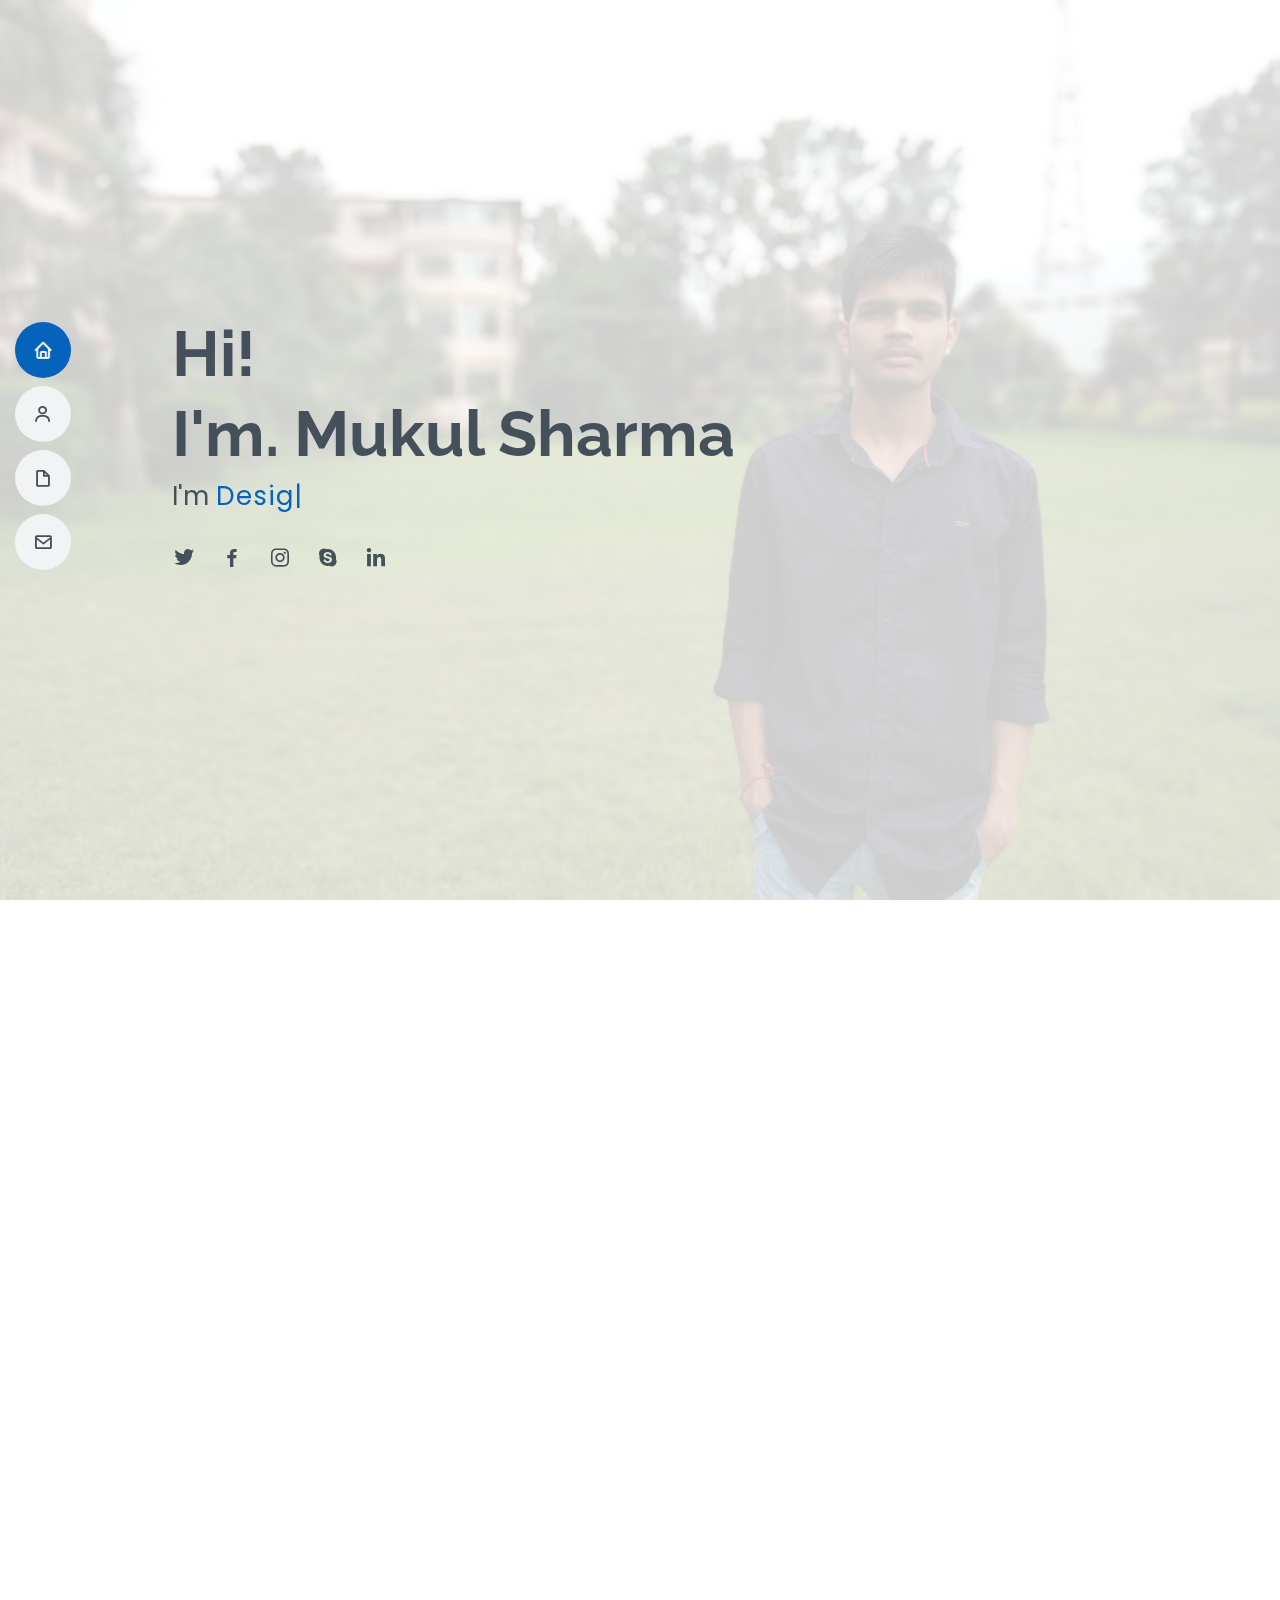
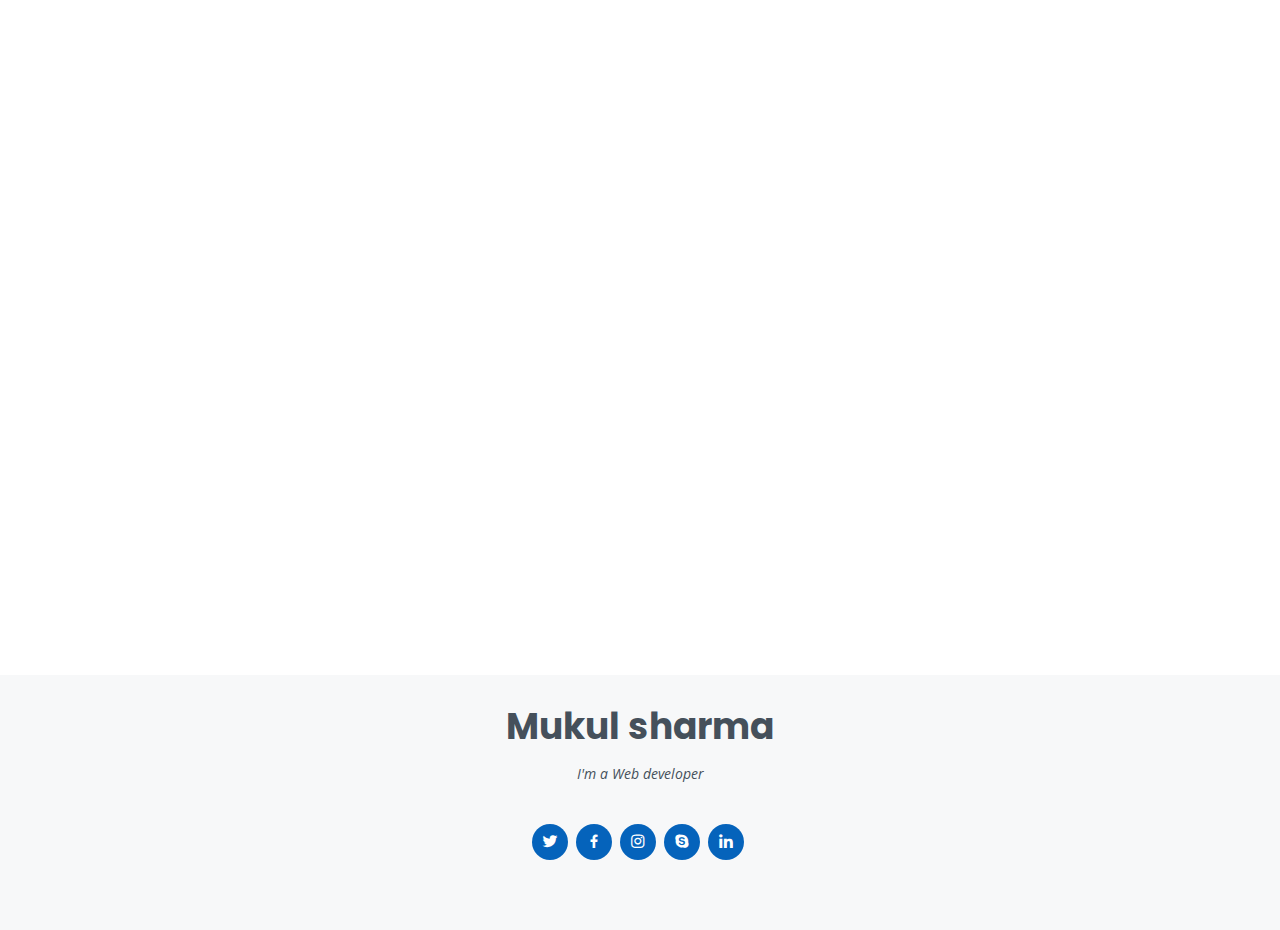
==== index.html @ 7c9a4d5d "Add files via upload" ====
<!DOCTYPE html>
<html lang="en">

<head>
  <meta charset="utf-8">
  <meta content="width=device-width, initial-scale=1.0" name="viewport">

  <title>My Resume</title>
  <meta content="" name="description">
  <meta content="" name="keywords">

  <!-- Favicons -->
  <link href="assets/img/favicon.png" rel="icon">
  <link href="assets/img/apple-touch-icon.png" rel="apple-touch-icon">

  <!-- Google Fonts -->
  <link href="https://fonts.googleapis.com/css?family=Open+Sans:300,300i,400,400i,600,600i,700,700i|Raleway:300,300i,400,400i,500,500i,600,600i,700,700i|Poppins:300,300i,400,400i,500,500i,600,600i,700,700i" rel="stylesheet">

  <!-- Vendor CSS Files -->
  <link href="assets/vendor/aos/aos.css" rel="stylesheet">
  <link href="assets/vendor/bootstrap/css/bootstrap.min.css" rel="stylesheet">
  <link href="assets/vendor/bootstrap-icons/bootstrap-icons.css" rel="stylesheet">
  <link href="assets/vendor/boxicons/css/boxicons.min.css" rel="stylesheet">
  <link href="assets/vendor/glightbox/css/glightbox.min.css" rel="stylesheet">
  <link href="assets/vendor/swiper/swiper-bundle.min.css" rel="stylesheet">

  <!-- Template Main CSS File -->
  <link href="assets/css/style.css" rel="stylesheet">

  <!-- =======================================================
  * Template Name: MyResume - v4.0.1
  * Template URL: https://bootstrapmade.com/free-html-bootstrap-template-my-resume/
  * Author: BootstrapMade.com
  * License: https://bootstrapmade.com/license/
  ======================================================== -->
</head>

<body>

  <!-- ======= Mobile nav toggle button ======= -->
  <!-- <button type="button" class="mobile-nav-toggle d-xl-none"><i class="bi bi-list mobile-nav-toggle"></i></button> -->
  <i class="bi bi-list mobile-nav-toggle d-xl-none"></i>
  <!-- ======= Header ======= -->
  <header id="header" class="d-flex flex-column justify-content-center">

    <nav id="navbar" class="navbar nav-menu">
      <ul>
        <li><a href="#hero" class="nav-link scrollto active"><i class="bx bx-home"></i> <span>Home</span></a></li>
        <li><a href="#about" class="nav-link scrollto"><i class="bx bx-user"></i> <span>About</span></a></li>
        <li><a href="#resume" class="nav-link scrollto"><i class="bx bx-file-blank"></i> <span>Resume</span></a></li>
       <!-- <li><a href="#portfolio" class="nav-link scrollto"><i class="bx bx-book-content"></i> <span>Portfolio</span></a></li> -->
        <!-- <li><a href="#services" class="nav-link scrollto"><i class="bx bx-server"></i> <span>Services</span></a></li> -->
        <li><a href="#contact" class="nav-link scrollto"><i class="bx bx-envelope"></i> <span>Contact</span></a></li>
      </ul>
    </nav><!-- .nav-menu -->

  </header><!-- End Header -->

  <!-- ======= Hero Section ======= -->
  <section id="hero" class="d-flex flex-column justify-content-center">
    <div class="container" data-aos="zoom-in" data-aos-delay="100">
      <h1>Hi!</h1><br>
      <h1>I'm. Mukul Sharma</h1>
      <p>I'm <span class="typed" data-typed-items="Designer, Developer"></span></p>
      <div class="social-links">
        <a href="#" class="twitter"><i class="bx bxl-twitter"></i></a>
        <a href="#" class="facebook"><i class="bx bxl-facebook"></i></a>
        <a href="https://instagram.com/mukul9350?igshid=11jwtks5wtkp6" target="_blank" class="instagram"><i class="bx bxl-instagram"></i></a>
        <a href="#" class="google-plus"><i class="bx bxl-skype"></i></a>
        <a href="#" class="linkedin"><i class="bx bxl-linkedin"></i></a>
      </div>
    </div>
  </section><!-- End Hero -->

  <main id="main">

    <!-- ======= About Section ======= -->
    <section id="about" class="about">
      <div class="container" data-aos="fade-up">

        <div class="section-title">
          <h2>About Me</h2>
          <p>Hi! My name is Mukul Sharma.I am a Web Developer and. I'm very passionate and dedicated to my work. I have acquired the skills and i enjoy every step of the design process. from discussion and collaboration. Who loves making sites and learning new technologies,</p>
        </div>

        <div class="row">
          <div class="col-lg-4">
            <img src="assets/img/profile-img.jpg" class="img-fluid" alt="">
          </div>
          <div class="col-lg-8 pt-4 pt-lg-0 content">
            <h3>UI/UX Designer &amp; Web Developer.</h3>
            <p class="font-italic">
              Develop web application and tablet Using client-side web technologies: HTML5, Javascript, JQuery, CSS3, X/HTML, D-HTML - Must be aware of different JavaScript libraries used to develop HTML5 web application etc
              
            </p>
            <div class="row">
              <div class="col-lg-6">
                <ul>
                  <li><i class="bi bi-chevron-right"></i> <strong>Birthday:</strong> <span>20 Jun 2001</span></li>
                  <li><i class="bi bi-chevron-right"></i> <strong>Website:</strong> <span>www.example.com</span></li>
                  <li><i class="bi bi-chevron-right"></i> <strong>Phone:</strong> <span>+962 741 7194</span></li>
                  <li><i class="bi bi-chevron-right"></i> <strong>City:</strong> <span>Dehradun</span></li>
                </ul>
              </div>
              <div class="col-lg-6">
                <ul>
                  <li><i class="bi bi-chevron-right"></i> <strong>Age:</strong> <span>21</span></li>
                  <li><i class="bi bi-chevron-right"></i> <strong>Degree:</strong> <span>Master</span></li>
                  <li><i class="bi bi-chevron-right"></i> <strong>Email:</strong> <span>bholasharma2906@gmail.com</span></li>
                  <li><i class="bi bi-chevron-right"></i> <strong>Hobby:</strong> <span>Play Badminton</span></li>
                </ul>
              </div>
            </div>
            <p>
              
            </p>
          </div>
        </div>

      </div>
    </section><!-- End About Section -->

  
    <!-- ======= Skills Section ======= -->
    <section id="skills" class="skills section-bg">
      <div class="container" data-aos="fade-up">

        <div class="section-title">
          <h2>Skills</h2>
          <!--<p>Magnam dolores commodi suscipit. Necessitatibus eius consequatur ex aliquid fuga eum quidem. Sit sint consectetur velit. Quisquam quos quisquam cupiditate. Et nemo qui impedit suscipit alias ea. Quia fugiat sit in iste officiis commodi quidem hic quas.</p>-->
        </div>

        <div class="row skills-content">

          <div class="col-lg-6">

            <div class="progress">
              <span class="skill">HTML <i class="val">100%</i></span>
              <div class="progress-bar-wrap">
                <div class="progress-bar" role="progressbar" aria-valuenow="100" aria-valuemin="0" aria-valuemax="100"></div>
              </div>
            </div>

            <div class="progress">
              <span class="skill">CSS <i class="val">90%</i></span>
              <div class="progress-bar-wrap">
                <div class="progress-bar" role="progressbar" aria-valuenow="90" aria-valuemin="0" aria-valuemax="100"></div>
              </div>
            </div>

            <div class="progress">
              <span class="skill">JavaScript <i class="val">85%</i></span>
              <div class="progress-bar-wrap">
                <div class="progress-bar" role="progressbar" aria-valuenow="75" aria-valuemin="0" aria-valuemax="100"></div>
              </div>
            </div>

          </div>

          <div class="col-lg-6">

            <div class="progress">
              <span class="skill">PHP <i class="val">50%</i></span>
              <div class="progress-bar-wrap">
                <div class="progress-bar" role="progressbar" aria-valuenow="80" aria-valuemin="0" aria-valuemax="100"></div>
              </div>
            </div>

            <div class="progress">
              <span class="skill">WordPress/CMS <i class="val">90%</i></span>
              <div class="progress-bar-wrap">
                <div class="progress-bar" role="progressbar" aria-valuenow="90" aria-valuemin="0" aria-valuemax="100"></div>
              </div>
            </div>

            <div class="progress">
              <span class="skill">Photoshop <i class="val">55%</i></span>
              <div class="progress-bar-wrap">
                <div class="progress-bar" role="progressbar" aria-valuenow="55" aria-valuemin="0" aria-valuemax="100"></div>
              </div>
            </div>

          </div>

        </div>

      </div>
    </section><!-- End Skills Section -->

    <!-- ======= Resume Section ======= -->
    <section id="resume" class="resume">
      <div class="container" data-aos="fade-up">

        <div class="section-title">
          <h2>Resume</h2>
          <p>To utilize my core, technical competency and personal skills sets  and learn, grow and contribute with your organization.</p>
        </div>

        <div class="row">
          <div class="col-lg-6">
            <h3 class="resume-title">Sumary</h3>
            <div class="resume-item pb-0">
              <h4>Mukul Sharma</h4>
              <p><em>Innovative and deadline-driven Web Designer with  designing and developing user-centered digital/print marketing material from initial concept to final, polished deliverable.</em></p>
              <ul>
                <li>Dehradun</li>
                <li>(962) 741-7194</li>
                <li>bholasharma2906@gmail.com</li>
              </ul>
            </div>

            <h3 class="resume-title">Education</h3>
            <div class="resume-item">
              <h4>(BCA) Bachelor of Computer Application</h4>
              <h5>2017 - 2020</h5>
              <p><em>Shri Guru Ram Rai university, Dehradun</em></p>
              <p>S.G.R.R.u College is in Dehradun. I did my bachelor's degree from</p>
            </div>
            <div class="resume-item">
              <h4>(MCA)Master of Computer Applications</h4>
              <h5>2020 - 2021</h5>
              <p><em>Shri Guru Ram Rai university, Dehradun</em></p>
              <p>Quia nobis sequi est occaecati aut. Repudiandae et ius</p>
            </div>

            <h3 class="resume-title">Intermediate Education</h3>
            <div class="resume-item">
              <h4>HIGH SCHOOL</h4>
              <h5>2015</h5>
              <p><em>S.V.M.HR.SEC SCHOOL AFJALGARAH BIJNOR</em></p>
              <p>S.V.M School is in Up.</p>
            </div>
            <div class="resume-item">
              <h4>Intermediate</h4>
              <h5>2017</h5>
              <p><em>Rakhi M.V.N.G Inter College Aasfabad chaman bijnor</em></p>
              <p>Rakhi M.V.N.G is in Up</p>
            </div>
          </div>
          
            
          <div class="col-lg-6">
            <h3 class="resume-title">Projects</h3>
             <div class="resume-item">
              <h4>	Blog Application</h4>
              <h5>2019</h5>
              <!-- <p><em> </em></p> -->
              <ul>
                <li>Description	: A simple blog where admin can easily remove add and manipulate data</li>
                <li>Frontend 	: HTML, CSS & Bootstrap. </li>
                <li>o	Backend	: JavaScript</li>
              </ul>
            </div> 
            <div class="resume-item">
              <h4>Lone Calculator</h4>
              <h5>2020</h5>
              <!-- <p><em> Lone Calculator </em></p> -->
              <ul>
                <li>	Description	: A simple lone calculator the enter the lone amount and interest than
                  Input years of repay value</li>
                <li>	Frontend 	: HTML5 , CSS &amp; Bootstrap.</li>
                <li>	Backend	: JavaScript</li>
                <!-- <li>Created 4+ design presentations and proposals a month for clients and account managers</li> -->
              </ul>
            </div>
          </div>
        </div>
        </div>
    </section><!-- End Resume Section -->

          </div>
          <div class="swiper-pagination"></div>
        </div>

      </div>
    </section><!-- End Testimonials Section -->

    <!-- ======= Contact Section ======= -->
    <section id="contact" class="contact">
      <div class="container" data-aos="fade-up">

        <div class="section-title">
          <h2>Contact</h2>
        </div>

        <div class="row mt-1">

          <div class="col-lg-4">
            <div class="info">
              <div class="address">
                <i class="bi bi-geo-alt"></i>
                <h4>Location:</h4>
                <p>Patel Nagar, Dehradun, NY Gulati sweet Shop </p>
              </div>

              <div class="email">
                <i class="bi bi-envelope"></i>
                <h4>Email:</h4>
                <p>bholasharma2906gmail.com</p>
              </div>

              <div class="phone">
                <i class="bi bi-phone"></i>
                <h4>Call:</h4>
                <p>+91 962 741 7194</p>
              </div>

            </div>

          </div>

          <div class="col-lg-8 mt-5 mt-lg-0">

            <form action="forms/contact.php" method="post" role="form" class="php-email-form">
              <div class="row">
                <div class="col-md-6 form-group">
                  <input type="text" name="name" class="form-control" id="name" placeholder="Your Name" required>
                </div>
                <div class="col-md-6 form-group mt-3 mt-md-0">
                  <input type="email" class="form-control" name="email" id="email" placeholder="Your Email" required>
                </div>
              </div>
              <div class="form-group mt-3">
                <input type="text" class="form-control" name="subject" id="subject" placeholder="Subject" required>
              </div>
              <div class="form-group mt-3">
                <textarea class="form-control" name="message" rows="5" placeholder="Message" required></textarea>
              </div>
              <div class="my-3">
                <div class="loading">Loading</div>
                <div class="error-message"></div>
                <div class="sent-message">Your message has been sent. Thank you!</div>
              </div>
              <div class="text-center"><button type="submit">Send Message</button></div>
            </form>

          </div>

        </div>

      </div>
    </section><!-- End Contact Section -->

  </main><!-- End #main -->

  <!-- ======= Footer ======= -->
  <footer id="footer">
    <div class="container">
      <h3>Mukul sharma</h3>
      <p>I'm a Web developer</p>
      <div class="social-links">
        <a href="#" class="twitter"><i class="bx bxl-twitter"></i></a>
        <a href="#" class="facebook"><i class="bx bxl-facebook"></i></a>
        <a href="#" class="instagram"><i class="bx bxl-instagram"></i></a>
        <a href="#" class="google-plus"><i class="bx bxl-skype"></i></a>
        <a href="#" class="linkedin"><i class="bx bxl-linkedin"></i></a>
      </div>
     <!-- <div class="copyright">
        &copy; Copyright <strong><span>MyResume</span></strong>. All Rights Reserved
      </div>
      <div class="credits">-->
        <!-- All the links in the footer should remain intact. -->
        <!-- You can delete the links only if you purchased the pro version. -->
        <!-- Licensing information: [license-url] -->
        <!-- Purchase the pro version with working PHP/AJAX contact form: https://bootstrapmade.com/free-html-bootstrap-template-my-resume/ -->
        <!-- Designed by <a href="https://bootstrapmade.com/">BootstrapMade</a> 
       </div> -->
    </div>
  </footer><!-- End Footer -->

  <div id="preloader"></div>
  <a href="#" class="back-to-top d-flex align-items-center justify-content-center"><i class="bi bi-arrow-up-short"></i></a>

  <!-- Vendor JS Files -->
  <script src="assets/vendor/aos/aos.js"></script>
  <script src="assets/vendor/bootstrap/js/bootstrap.bundle.min.js"></script>
  <script src="assets/vendor/glightbox/js/glightbox.min.js"></script>
  <script src="assets/vendor/isotope-layout/isotope.pkgd.min.js"></script>
  <script src="assets/vendor/php-email-form/validate.js"></script>
  <script src="assets/vendor/purecounter/purecounter.js"></script>
  <script src="assets/vendor/swiper/swiper-bundle.min.js"></script>
  <script src="assets/vendor/typed.js/typed.min.js"></script>
  <script src="assets/vendor/waypoints/noframework.waypoints.js"></script>

  <!-- Template Main JS File -->
  <script src="assets/js/main.js"></script>

</body>

</html>
---- assets/css/style.css ----
/**
* Template Name: MyResume - v4.0.1
* Template URL: https://bootstrapmade.com/free-html-bootstrap-template-my-resume/
* Author: BootstrapMade.com
* License: https://bootstrapmade.com/license/
*/

/*--------------------------------------------------------------
# General
--------------------------------------------------------------*/
body {
  font-family: "Open Sans", sans-serif;
  color: #272829;
}

a {
  color: #0563bb;
  text-decoration: none;
}

a:hover {
  color: #067ded;
  text-decoration: none;
}

h1, h2, h3, h4, h5, h6 {
  font-family: "Raleway", sans-serif;
}

/*--------------------------------------------------------------
# Back to top button
--------------------------------------------------------------*/
.back-to-top {
  position: fixed;
  visibility: hidden;
  opacity: 0;
  right: 15px;
  bottom: 15px;
  z-index: 996;
  background: #0563bb;
  width: 40px;
  height: 40px;
  border-radius: 50px;
  transition: all 0.4s;
}

.back-to-top i {
  font-size: 28px;
  color: #fff;
  line-height: 0;
}

.back-to-top:hover {
  background: #0678e3;
  color: #fff;
}

.back-to-top.active {
  visibility: visible;
  opacity: 1;
}

/*--------------------------------------------------------------
# Preloader
--------------------------------------------------------------*/
#preloader {
  position: fixed;
  top: 0;
  left: 0;
  right: 0;
  bottom: 0;
  z-index: 9999;
  overflow: hidden;
  background: #fff;
}

#preloader:before {
  content: "";
  position: fixed;
  top: calc(50% - 30px);
  left: calc(50% - 30px);
  border: 6px solid #0563bb;
  border-top-color: #fff;
  border-bottom-color: #fff;
  border-radius: 50%;
  width: 60px;
  height: 60px;
  -webkit-animation: animate-preloader 1s linear infinite;
  animation: animate-preloader 1s linear infinite;
}

@-webkit-keyframes animate-preloader {
  0% {
    transform: rotate(0deg);
  }
  100% {
    transform: rotate(360deg);
  }
}

@keyframes animate-preloader {
  0% {
    transform: rotate(0deg);
  }
  100% {
    transform: rotate(360deg);
  }
}

/*--------------------------------------------------------------
# Disable aos animation delay on mobile devices
--------------------------------------------------------------*/
@media screen and (max-width: 768px) {
  [data-aos-delay] {
    transition-delay: 0 !important;
  }
}

/*--------------------------------------------------------------
# Header
--------------------------------------------------------------*/
#header {
  position: fixed;
  top: 0;
  left: 0;
  bottom: 0;
  z-index: 9997;
  transition: all 0.5s;
  padding: 15px;
  overflow-y: auto;
}

@media (max-width: 992px) {
  #header {
    width: 300px;
    background: #fff;
    border-right: 1px solid #e6e9ec;
    left: -300px;
  }
}

@media (min-width: 992px) {
  #main {
    margin-left: 100px;
  }
}

/*--------------------------------------------------------------
# Navigation Menu
--------------------------------------------------------------*/
/**
* Desktop Navigation 
*/
.nav-menu {
  padding: 0;
  display: block;
}

.nav-menu * {
  margin: 0;
  padding: 0;
  list-style: none;
}

.nav-menu > ul > li {
  position: relative;
  white-space: nowrap;
}

.nav-menu a {
  display: flex;
  align-items: center;
  color: #45505b;
  padding: 10px 18px;
  margin-bottom: 8px;
  transition: 0.3s;
  font-size: 15px;
  border-radius: 50px;
  background: #f2f3f5;
  height: 56px;
  width: 100%;
  overflow: hidden;
  transition: 0.3s;
}

.nav-menu a i {
  font-size: 20px;
}

.nav-menu a span {
  padding: 0 5px 0 7px;
  color: #45505b;
}

@media (min-width: 992px) {
  .nav-menu a {
    width: 56px;
  }
  .nav-menu a span {
    display: none;
    color: #fff;
  }
}

.nav-menu a:hover, .nav-menu .active, .nav-menu li:hover > a {
  color: #fff;
  background: #0563bb;
}

.nav-menu a:hover span, .nav-menu .active span, .nav-menu li:hover > a span {
  color: #fff;
}

.nav-menu a:hover, .nav-menu li:hover > a {
  width: 100%;
  color: #fff;
}

.nav-menu a:hover span, .nav-menu li:hover > a span {
  display: block;
}

/**
* Mobile Navigation 
*/
.mobile-nav-toggle {
  position: fixed;
  right: 10px;
  top: 10px;
  z-index: 9998;
  border: 0;
  background: none;
  font-size: 28px;
  transition: all 0.4s;
  outline: none !important;
  line-height: 0;
  cursor: pointer;
  border-radius: 50px;
  padding: 5px;
}

.mobile-nav-toggle i {
  color: #45505b;
}

.mobile-nav-active {
  overflow: hidden;
}

.mobile-nav-active #header {
  left: 0;
}

.mobile-nav-active .mobile-nav-toggle {
  color: #fff;
  background-color: #0563bb;
}

/*--------------------------------------------------------------
# Hero Section
--------------------------------------------------------------*/
#hero {
  width: 100%;
  height: 100vh;
  background: url("../img/hero-bg1.jpg") top right no-repeat;
  background-size: cover;
  position: relative;
}

@media (min-width: 992px) {
  #hero {
    padding-left: 160px;
  }
}

#hero:before {
  content: "";
  background: rgba(255, 255, 255, 0.8);
  position: absolute;
  bottom: 0;
  top: 0;
  left: 0;
  right: 0;
}

#hero h1 {
  margin: 0;
  font-size: 64px;
  font-weight: 700;
  line-height: 56px;
  color: #45505b;
}

#hero p {
  color: #45505b;
  margin: 15px 0 0 0;
  font-size: 26px;
  font-family: "Poppins", sans-serif;
}

#hero p span {
  color: #0563bb;
  letter-spacing: 1px;
}

#hero .social-links {
  margin-top: 30px;
}

#hero .social-links a {
  font-size: 24px;
  display: inline-block;
  color: #45505b;
  line-height: 1;
  margin-right: 20px;
  transition: 0.3s;
}

#hero .social-links a:hover {
  color: #0563bb;
}

@media (max-width: 992px) {
  #hero {
    text-align: center;
  }
  #hero h1 {
    font-size: 32px;
    line-height: 36px;
  }
  #hero p {
    margin-top: 10px;
    font-size: 20px;
    line-height: 24px;
  }
}

/*--------------------------------------------------------------
# Sections General
--------------------------------------------------------------*/
section {
  padding: 60px 0;
  overflow: hidden;
}

.section-title {
  text-align: center;
  padding-bottom: 30px;
}

.section-title h2 {
  font-size: 32px;
  font-weight: bold;
  text-transform: uppercase;
  margin-bottom: 20px;
  padding-bottom: 20px;
  position: relative;
  color: #45505b;
}

.section-title h2::before {
  content: '';
  position: absolute;
  display: block;
  width: 120px;
  height: 1px;
  background: #ddd;
  bottom: 1px;
  left: calc(50% - 60px);
}

.section-title h2::after {
  content: '';
  position: absolute;
  display: block;
  width: 40px;
  height: 3px;
  background: #0563bb;
  bottom: 0;
  left: calc(50% - 20px);
}

.section-title p {
  margin-bottom: 0;
}

/*--------------------------------------------------------------
# About
--------------------------------------------------------------*/
.about .content h3 {
  font-weight: 700;
  font-size: 26px;
  color: #728394;
}

.about .content ul {
  list-style: none;
  padding: 0;
}

.about .content ul li {
  margin-bottom: 20px;
  display: flex;
  align-items: center;
}

.about .content ul strong {
  margin-right: 10px;
}

.about .content ul i {
  font-size: 16px;
  margin-right: 5px;
  color: #0563bb;
  line-height: 0;
}

.about .content p:last-child {
  margin-bottom: 0;
}

.img-fluid{
  clip-path: circle();
}

/*--------------------------------------------------------------
# Facts
--------------------------------------------------------------*/
.facts .count-box {
  padding: 30px 30px 25px 30px;
  margin-top: 30px;
  width: 100%;
  position: relative;
  text-align: center;
  background: #fff;
}

.facts .count-box i {
  position: absolute;
  top: -25px;
  left: 50%;
  transform: translateX(-50%);
  font-size: 24px;
  background: #0563bb;
  color: #fff;
  border-radius: 50px;
  display: inline-flex;
  align-items: center;
  justify-content: center;
  width: 48px;
  height: 48px;
}

.facts .count-box span {
  font-size: 36px;
  display: block;
  font-weight: 600;
  color: #011426;
}

.facts .count-box p {
  padding: 0;
  margin: 0;
  font-family: "Raleway", sans-serif;
  font-size: 14px;
}

/*--------------------------------------------------------------
# Akills
--------------------------------------------------------------*/
.skills .progress {
  height: 60px;
  display: block;
  background: none;
  border-radius: 0;
}

.skills .progress .skill {
  padding: 10px 0;
  margin: 0;
  text-transform: uppercase;
  display: block;
  font-weight: 600;
  font-family: "Poppins", sans-serif;
  color: #45505b;
}

.skills .progress .skill .val {
  float: right;
  font-style: normal;
}

.skills .progress-bar-wrap {
  background: #f2f3f5;
}

.skills .progress-bar {
  width: 1px;
  height: 10px;
  transition: .9s;
  background-color: #0563bb;
}

/*--------------------------------------------------------------
# Resume
--------------------------------------------------------------*/
.resume .resume-title {
  font-size: 26px;
  font-weight: 700;
  margin-top: 20px;
  margin-bottom: 20px;
  color: #45505b;
}

.resume .resume-item {
  padding: 0 0 20px 20px;
  margin-top: -2px;
  border-left: 2px solid #0563bb;
  position: relative;
}

.resume .resume-item h4 {
  line-height: 18px;
  font-size: 18px;
  font-weight: 600;
  text-transform: uppercase;
  font-family: "Poppins", sans-serif;
  color: #0563bb;
  margin-bottom: 10px;
}

.resume .resume-item h5 {
  font-size: 16px;
  background: #f7f8f9;
  padding: 5px 15px;
  display: inline-block;
  font-weight: 600;
  margin-bottom: 10px;
}

.resume .resume-item ul {
  padding-left: 20px;
}

.resume .resume-item ul li {
  padding-bottom: 10px;
}

.resume .resume-item:last-child {
  padding-bottom: 0;
}

.resume .resume-item::before {
  content: "";
  position: absolute;
  width: 16px;
  height: 16px;
  border-radius: 50px;
  left: -9px;
  top: 0;
  background: #fff;
  border: 2px solid #0563bb;
}

/*--------------------------------------------------------------
# Portfolio
--------------------------------------------------------------*/
.portfolio .portfolio-item {
  margin-bottom: 30px;
}

.portfolio #portfolio-flters {
  padding: 0;
  margin: 0 auto 25px auto;
  list-style: none;
  text-align: center;
  background: #fff;
  border-radius: 50px;
  padding: 2px 15px;
}

.portfolio #portfolio-flters li {
  cursor: pointer;
  display: inline-block;
  padding: 10px 15px;
  font-size: 14px;
  font-weight: 600;
  line-height: 1;
  text-transform: uppercase;
  color: #272829;
  margin-bottom: 5px;
  transition: all 0.3s ease-in-out;
}

.portfolio #portfolio-flters li:hover, .portfolio #portfolio-flters li.filter-active {
  color: #0563bb;
}

.portfolio #portfolio-flters li:last-child {
  margin-right: 0;
}

.portfolio .portfolio-wrap {
  transition: 0.3s;
  position: relative;
  overflow: hidden;
  z-index: 1;
  background: rgba(69, 80, 91, 0.8);
}

.portfolio .portfolio-wrap::before {
  content: "";
  background: rgba(255, 255, 255, 0.7);
  position: absolute;
  left: 30px;
  right: 30px;
  top: 30px;
  bottom: 30px;
  transition: all ease-in-out 0.3s;
  z-index: 2;
  opacity: 0;
}

.portfolio .portfolio-wrap .portfolio-info {
  opacity: 0;
  position: absolute;
  top: 0;
  left: 0;
  right: 0;
  bottom: 0;
  text-align: center;
  z-index: 3;
  transition: all ease-in-out 0.3s;
  display: flex;
  flex-direction: column;
  justify-content: center;
  align-items: center;
}

.portfolio .portfolio-wrap .portfolio-info::before {
  display: block;
  content: "";
  width: 48px;
  height: 48px;
  position: absolute;
  top: 35px;
  left: 35px;
  border-top: 3px solid #d7dce1;
  border-left: 3px solid #d7dce1;
  transition: all 0.5s ease 0s;
  z-index: 9994;
}

.portfolio .portfolio-wrap .portfolio-info::after {
  display: block;
  content: "";
  width: 48px;
  height: 48px;
  position: absolute;
  bottom: 35px;
  right: 35px;
  border-bottom: 3px solid #d7dce1;
  border-right: 3px solid #d7dce1;
  transition: all 0.5s ease 0s;
  z-index: 9994;
}

.portfolio .portfolio-wrap .portfolio-info h4 {
  font-size: 20px;
  color: #45505b;
  font-weight: 600;
}

.portfolio .portfolio-wrap .portfolio-info p {
  color: #45505b;
  font-size: 14px;
  text-transform: uppercase;
  padding: 0;
  margin: 0;
}

.portfolio .portfolio-wrap .portfolio-links {
  text-align: center;
  z-index: 4;
}

.portfolio .portfolio-wrap .portfolio-links a {
  color: #45505b;
  margin: 0 2px;
  font-size: 28px;
  display: inline-block;
  transition: 0.3s;
}

.portfolio .portfolio-wrap .portfolio-links a:hover {
  color: #148af9;
}

.portfolio .portfolio-wrap:hover::before {
  top: 0;
  left: 0;
  right: 0;
  bottom: 0;
  opacity: 1;
}

.portfolio .portfolio-wrap:hover .portfolio-info {
  opacity: 1;
}

.portfolio .portfolio-wrap:hover .portfolio-info::before {
  top: 15px;
  left: 15px;
}

.portfolio .portfolio-wrap:hover .portfolio-info::after {
  bottom: 15px;
  right: 15px;
}

/*--------------------------------------------------------------
# Portfolio Details
--------------------------------------------------------------*/
.portfolio-details {
  padding-top: 40px;
}

.portfolio-details .portfolio-details-slider img {
  width: 100%;
}

.portfolio-details .portfolio-details-slider .swiper-pagination {
  margin-top: 20px;
  position: relative;
}

.portfolio-details .portfolio-details-slider .swiper-pagination .swiper-pagination-bullet {
  width: 12px;
  height: 12px;
  background-color: #fff;
  opacity: 1;
  border: 1px solid #0563bb;
}

.portfolio-details .portfolio-details-slider .swiper-pagination .swiper-pagination-bullet-active {
  background-color: #0563bb;
}

.portfolio-details .portfolio-info {
  padding: 30px;
  box-shadow: 0px 0 30px rgba(69, 80, 91, 0.08);
}

.portfolio-details .portfolio-info h3 {
  font-size: 22px;
  font-weight: 700;
  margin-bottom: 20px;
  padding-bottom: 20px;
  border-bottom: 1px solid #eee;
}

.portfolio-details .portfolio-info ul {
  list-style: none;
  padding: 0;
  font-size: 15px;
}

.portfolio-details .portfolio-info ul li + li {
  margin-top: 10px;
}

.portfolio-details .portfolio-description {
  padding-top: 30px;
}

.portfolio-details .portfolio-description h2 {
  font-size: 26px;
  font-weight: 700;
  margin-bottom: 20px;
}

.portfolio-details .portfolio-description p {
  padding: 0;
}

/*--------------------------------------------------------------
# Services
--------------------------------------------------------------*/
.services .icon-box {
  text-align: center;
  padding: 70px 20px 80px 20px;
  transition: all ease-in-out 0.3s;
  background: #fff;
  box-shadow: 0px 5px 90px 0px rgba(110, 123, 131, 0.05);
}

.services .icon-box .icon {
  margin: 0 auto;
  width: 100px;
  height: 100px;
  display: flex;
  align-items: center;
  justify-content: center;
  transition: ease-in-out 0.3s;
  position: relative;
}

.services .icon-box .icon i {
  font-size: 36px;
  transition: 0.5s;
  position: relative;
}

.services .icon-box .icon svg {
  position: absolute;
  top: 0;
  left: 0;
}

.services .icon-box .icon svg path {
  transition: 0.5s;
  fill: #f5f5f5;
}

.services .icon-box h4 {
  font-weight: 600;
  margin: 10px 0 15px 0;
  font-size: 22px;
}

.services .icon-box h4 a {
  color: #45505b;
  transition: ease-in-out 0.3s;
}

.services .icon-box p {
  line-height: 24px;
  font-size: 14px;
  margin-bottom: 0;
}

.services .icon-box:hover {
  border-color: #fff;
  box-shadow: 0px 0 35px 0 rgba(0, 0, 0, 0.08);
}

.services .iconbox-blue i {
  color: #47aeff;
}

.services .iconbox-blue:hover .icon i {
  color: #fff;
}

.services .iconbox-blue:hover .icon path {
  fill: #47aeff;
}

.services .iconbox-orange i {
  color: #ffa76e;
}

.services .iconbox-orange:hover .icon i {
  color: #fff;
}

.services .iconbox-orange:hover .icon path {
  fill: #ffa76e;
}

.services .iconbox-pink i {
  color: #e80368;
}

.services .iconbox-pink:hover .icon i {
  color: #fff;
}

.services .iconbox-pink:hover .icon path {
  fill: #e80368;
}

.services .iconbox-yellow i {
  color: #ffbb2c;
}

.services .iconbox-yellow:hover .icon i {
  color: #fff;
}

.services .iconbox-yellow:hover .icon path {
  fill: #ffbb2c;
}

.services .iconbox-red i {
  color: #ff5828;
}

.services .iconbox-red:hover .icon i {
  color: #fff;
}

.services .iconbox-red:hover .icon path {
  fill: #ff5828;
}

.services .iconbox-teal i {
  color: #11dbcf;
}

.services .iconbox-teal:hover .icon i {
  color: #fff;
}

.services .iconbox-teal:hover .icon path {
  fill: #11dbcf;
}

/*--------------------------------------------------------------
# Testimonials
--------------------------------------------------------------*/
.testimonials .section-header {
  margin-bottom: 40px;
}

.testimonials .testimonial-item {
  text-align: center;
}

.testimonials .testimonial-item .testimonial-img {
  width: 120px;
  border-radius: 50%;
  border: 4px solid #fff;
  margin: 0 auto;
}

.testimonials .testimonial-item h3 {
  font-size: 20px;
  font-weight: bold;
  margin: 10px 0 5px 0;
  color: #111;
}

.testimonials .testimonial-item h4 {
  font-size: 14px;
  color: #999;
  margin: 0 0 15px 0;
}

.testimonials .testimonial-item .quote-icon-left, .testimonials .testimonial-item .quote-icon-right {
  color: #90c8fc;
  font-size: 26px;
}

.testimonials .testimonial-item .quote-icon-left {
  display: inline-block;
  left: -5px;
  position: relative;
}

.testimonials .testimonial-item .quote-icon-right {
  display: inline-block;
  right: -5px;
  position: relative;
  top: 10px;
}

.testimonials .testimonial-item p {
  font-style: italic;
  margin: 0 auto 15px auto;
}

.testimonials .swiper-pagination {
  margin-top: 20px;
  position: relative;
}

.testimonials .swiper-pagination .swiper-pagination-bullet {
  width: 12px;
  height: 12px;
  background-color: #fff;
  opacity: 1;
  border: 1px solid #0563bb;
}

.testimonials .swiper-pagination .swiper-pagination-bullet-active {
  background-color: #0563bb;
}

@media (min-width: 992px) {
  .testimonials .testimonial-item p {
    width: 80%;
  }
}

/*--------------------------------------------------------------
# Contact
--------------------------------------------------------------*/
.contact .info {
  width: 100%;
  background: #fff;
}

.contact .info i {
  font-size: 20px;
  color: #0563bb;
  float: left;
  width: 44px;
  height: 44px;
  background: #eef7ff;
  display: flex;
  justify-content: center;
  align-items: center;
  border-radius: 50px;
  transition: all 0.3s ease-in-out;
}

.contact .info h4 {
  padding: 0 0 0 60px;
  font-size: 22px;
  font-weight: 600;
  margin-bottom: 5px;
  color: #45505b;
}

.contact .info p {
  padding: 0 0 0 60px;
  margin-bottom: 0;
  font-size: 14px;
  color: #728394;
}

.contact .info .email, .contact .info .phone {
  margin-top: 40px;
}

.contact .info .email:hover i, .contact .info .address:hover i, .contact .info .phone:hover i {
  background: #0563bb;
  color: #fff;
}

.contact .php-email-form {
  width: 100%;
  background: #fff;
}

.contact .php-email-form .form-group {
  padding-bottom: 8px;
}

.contact .php-email-form .error-message {
  display: none;
  color: #fff;
  background: #ed3c0d;
  text-align: left;
  padding: 15px;
  font-weight: 600;
}

.contact .php-email-form .error-message br + br {
  margin-top: 25px;
}

.contact .php-email-form .sent-message {
  display: none;
  color: #fff;
  background: #18d26e;
  text-align: center;
  padding: 15px;
  font-weight: 600;
}

.contact .php-email-form .loading {
  display: none;
  background: #fff;
  text-align: center;
  padding: 15px;
}

.contact .php-email-form .loading:before {
  content: "";
  display: inline-block;
  border-radius: 50%;
  width: 24px;
  height: 24px;
  margin: 0 10px -6px 0;
  border: 3px solid #18d26e;
  border-top-color: #eee;
  -webkit-animation: animate-loading 1s linear infinite;
  animation: animate-loading 1s linear infinite;
}

.contact .php-email-form input, .contact .php-email-form textarea {
  border-radius: 4px;
  box-shadow: none;
  font-size: 14px;
}

.contact .php-email-form input {
  height: 44px;
}

.contact .php-email-form textarea {
  padding: 10px 12px;
}

.contact .php-email-form button[type="submit"] {
  background: #0563bb;
  border: 0;
  padding: 10px 35px;
  color: #fff;
  transition: 0.4s;
  border-radius: 50px;
}

.contact .php-email-form button[type="submit"]:hover {
  background: #0678e3;
}

@-webkit-keyframes animate-loading {
  0% {
    transform: rotate(0deg);
  }
  100% {
    transform: rotate(360deg);
  }
}

@keyframes animate-loading {
  0% {
    transform: rotate(0deg);
  }
  100% {
    transform: rotate(360deg);
  }
}

/*--------------------------------------------------------------
# Footer
--------------------------------------------------------------*/
#footer {
  background: #f7f8f9;
  color: #45505b;
  font-size: 14px;
  text-align: center;
  padding: 30px 0;
}

#footer h3 {
  font-size: 36px;
  font-weight: 700;
  position: relative;
  font-family: "Poppins", sans-serif;
  padding: 0;
  margin: 0 0 15px 0;
}

#footer p {
  font-size: 15;
  font-style: italic;
  padding: 0;
  margin: 0 0 40px 0;
}

#footer .social-links {
  margin: 0 0 40px 0;
}

#footer .social-links a {
  font-size: 18px;
  display: inline-block;
  background: #0563bb;
  color: #fff;
  line-height: 1;
  padding: 8px 0;
  margin-right: 4px;
  border-radius: 50%;
  text-align: center;
  width: 36px;
  height: 36px;
  transition: 0.3s;
}

#footer .social-links a:hover {
  background: #0678e3;
  color: #fff;
  text-decoration: none;
}

#footer .copyright {
  margin: 0 0 5px 0;
}

#footer .credits {
  font-size: 13px;
}
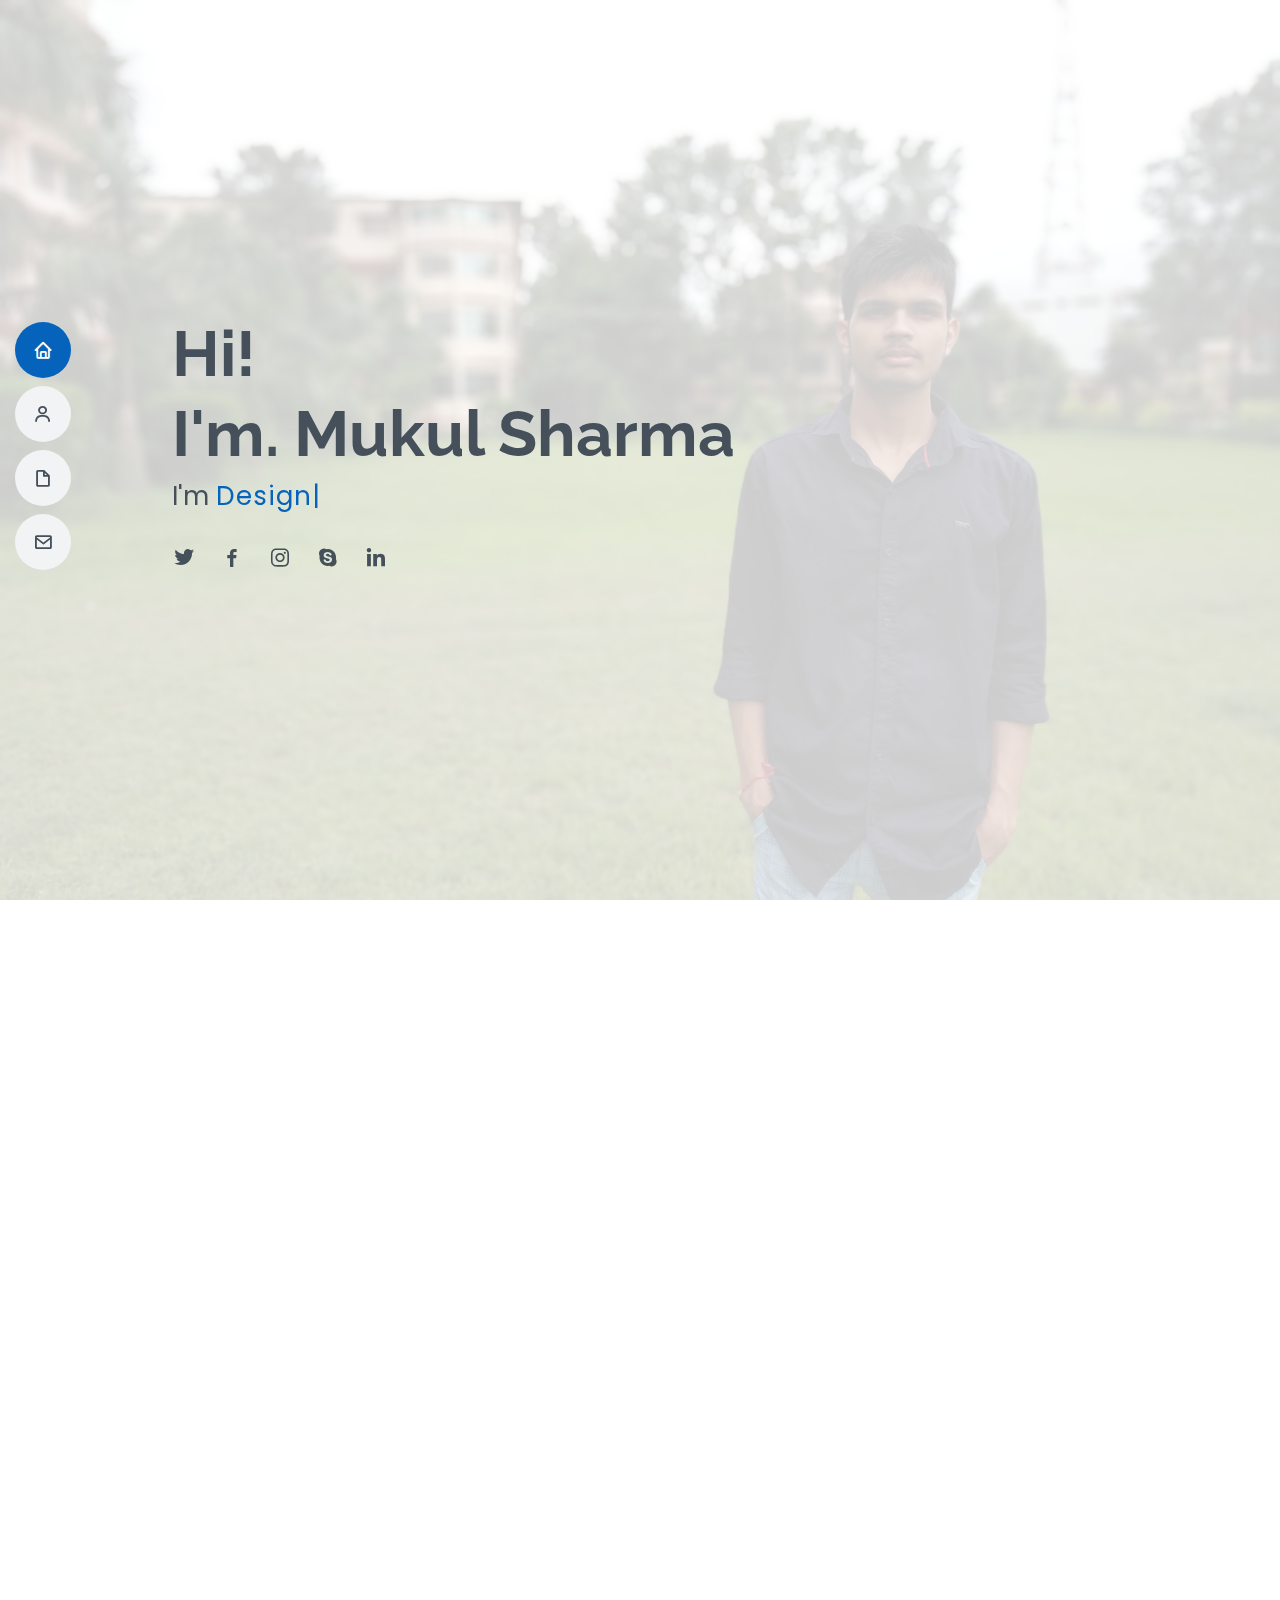
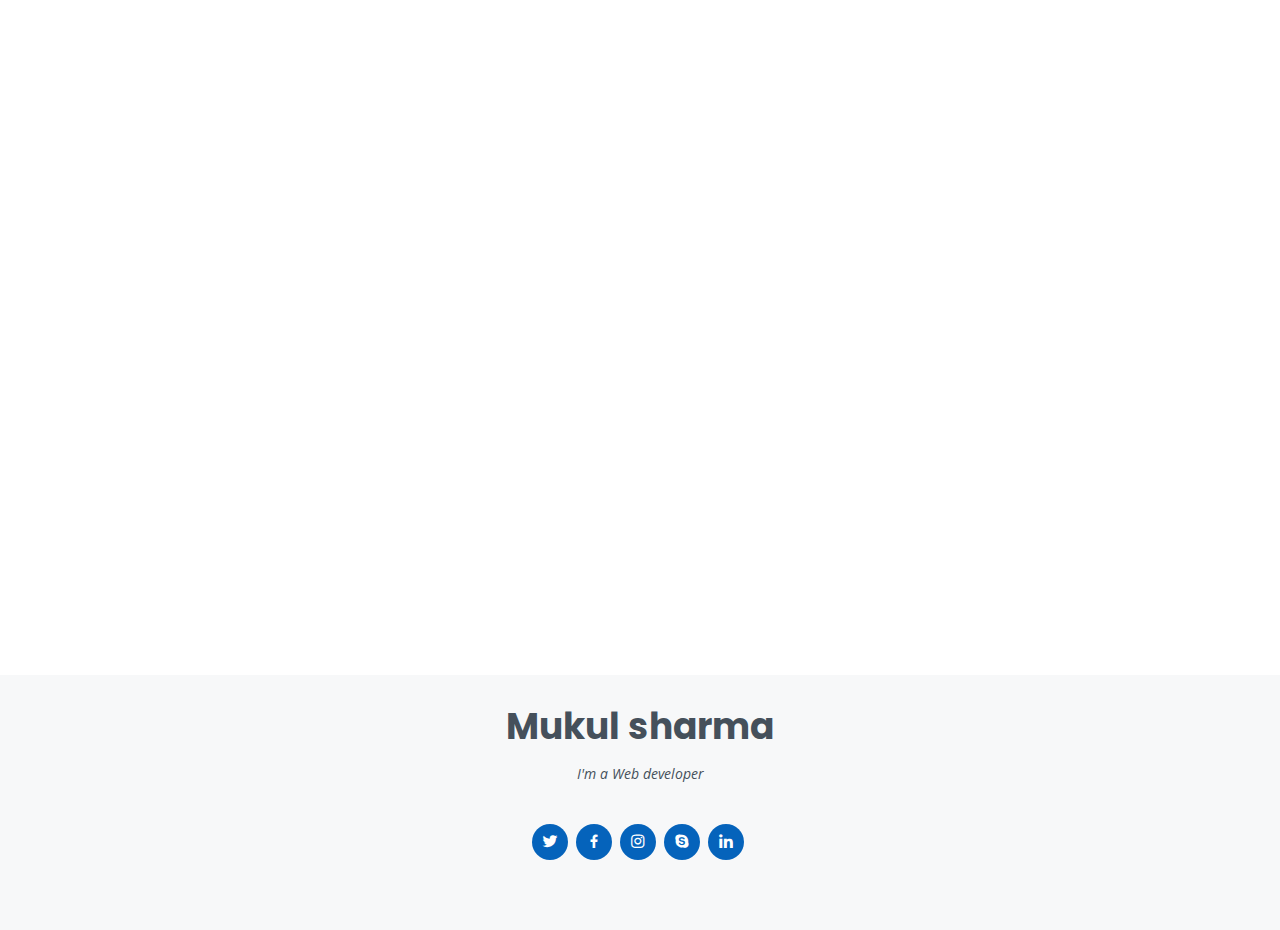
==== commit b27cf5e9: "Update index.html" ====
--- a/index.html
+++ b/index.html
@@ -24,22 +24,14 @@
   <link href="assets/vendor/glightbox/css/glightbox.min.css" rel="stylesheet">
   <link href="assets/vendor/swiper/swiper-bundle.min.css" rel="stylesheet">
 
-  <!-- Template Main CSS File -->
+  <!-- Main CSS File -->
   <link href="assets/css/style.css" rel="stylesheet">
 
-  <!-- =======================================================
-  * Template Name: MyResume - v4.0.1
-  * Template URL: https://bootstrapmade.com/free-html-bootstrap-template-my-resume/
-  * Author: BootstrapMade.com
-  * License: https://bootstrapmade.com/license/
-  ======================================================== -->
+  
 </head>
 
 <body>
-
-  <!-- ======= Mobile nav toggle button ======= -->
-  <!-- <button type="button" class="mobile-nav-toggle d-xl-none"><i class="bi bi-list mobile-nav-toggle"></i></button> -->
-  <i class="bi bi-list mobile-nav-toggle d-xl-none"></i>
+ 
   <!-- ======= Header ======= -->
   <header id="header" class="d-flex flex-column justify-content-center">
 
@@ -48,8 +40,6 @@
         <li><a href="#hero" class="nav-link scrollto active"><i class="bx bx-home"></i> <span>Home</span></a></li>
         <li><a href="#about" class="nav-link scrollto"><i class="bx bx-user"></i> <span>About</span></a></li>
         <li><a href="#resume" class="nav-link scrollto"><i class="bx bx-file-blank"></i> <span>Resume</span></a></li>
-       <!-- <li><a href="#portfolio" class="nav-link scrollto"><i class="bx bx-book-content"></i> <span>Portfolio</span></a></li> -->
-        <!-- <li><a href="#services" class="nav-link scrollto"><i class="bx bx-server"></i> <span>Services</span></a></li> -->
         <li><a href="#contact" class="nav-link scrollto"><i class="bx bx-envelope"></i> <span>Contact</span></a></li>
       </ul>
     </nav><!-- .nav-menu -->
@@ -127,7 +117,6 @@
 
         <div class="section-title">
           <h2>Skills</h2>
-          <!--<p>Magnam dolores commodi suscipit. Necessitatibus eius consequatur ex aliquid fuga eum quidem. Sit sint consectetur velit. Quisquam quos quisquam cupiditate. Et nemo qui impedit suscipit alias ea. Quia fugiat sit in iste officiis commodi quidem hic quas.</p>-->
         </div>
 
         <div class="row skills-content">
@@ -244,7 +233,6 @@
              <div class="resume-item">
               <h4>	Blog Application</h4>
               <h5>2019</h5>
-              <!-- <p><em> </em></p> -->
               <ul>
                 <li>Description	: A simple blog where admin can easily remove add and manipulate data</li>
                 <li>Frontend 	: HTML, CSS & Bootstrap. </li>
@@ -254,7 +242,6 @@
             <div class="resume-item">
               <h4>Lone Calculator</h4>
               <h5>2020</h5>
-              <!-- <p><em> Lone Calculator </em></p> -->
               <ul>
                 <li>	Description	: A simple lone calculator the enter the lone amount and interest than
                   Input years of repay value</li>
@@ -355,17 +342,8 @@
         <a href="#" class="google-plus"><i class="bx bxl-skype"></i></a>
         <a href="#" class="linkedin"><i class="bx bxl-linkedin"></i></a>
       </div>
-     <!-- <div class="copyright">
-        &copy; Copyright <strong><span>MyResume</span></strong>. All Rights Reserved
-      </div>
-      <div class="credits">-->
-        <!-- All the links in the footer should remain intact. -->
-        <!-- You can delete the links only if you purchased the pro version. -->
-        <!-- Licensing information: [license-url] -->
-        <!-- Purchase the pro version with working PHP/AJAX contact form: https://bootstrapmade.com/free-html-bootstrap-template-my-resume/ -->
-        <!-- Designed by <a href="https://bootstrapmade.com/">BootstrapMade</a> 
-       </div> -->
     </div>
+    
   </footer><!-- End Footer -->
 
   <div id="preloader"></div>
@@ -382,9 +360,9 @@
   <script src="assets/vendor/typed.js/typed.min.js"></script>
   <script src="assets/vendor/waypoints/noframework.waypoints.js"></script>
 
-  <!-- Template Main JS File -->
+  <!--Main JS File -->
   <script src="assets/js/main.js"></script>
 
 </body>
 
-</html>+</html>
